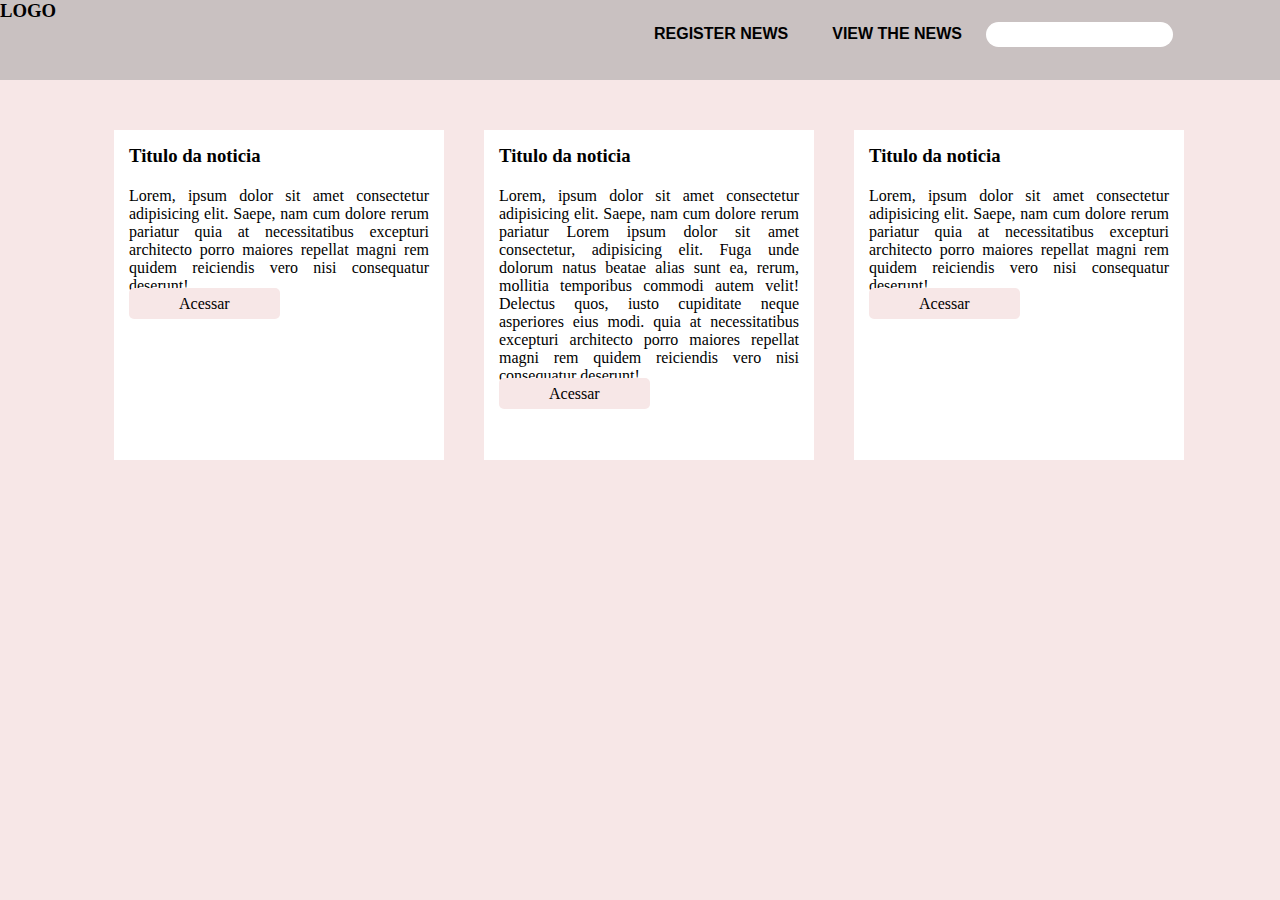
==== index.html @ b1ed82ed "initial implementation" ====
<!DOCTYPE html>
<html lang="en">
    <head>
        <meta charset="UTF-8">
        <meta http-equiv="X-UA-Compatible" content="IE=edge">
        <meta name="viewport" content="width=device-width, initial-scale=1.0">
        <link
            rel="stylesheet"
            href="https://use.fontawesome.com/releases/v5.15.4/css/all.css"
            integrity="sha384-DyZ88mC6Up2uqS4h/KRgHuoeGwBcD4Ng9SiP4dIRy0EXTlnuz47vAwmeGwVChigm"
            crossorigin="anonymous">
        <link rel="stylesheet" href="/css/site.css">
        <title>News blog</title>
    </head>
    <body>
        <header>

            <nav>
                <h3>LOGO</h3>
                <a href="#">REGISTER NEWS</a>
                <a href="#">VIEW THE NEWS</a>
                <input type="search" name="search" id="search">
                <button type="submit">
                    <i class="fas fa-search"></i>

                </nav>
            </header>
            <main>
                <div class="news-col">
                    <div class="news-card">
                        <h3>Titulo da noticia</h3>
                        <p>Lorem, ipsum dolor sit amet consectetur adipisicing elit. Saepe, nam cum
                            dolore rerum pariatur quia at necessitatibus excepturi architecto porro maiores
                            repellat magni rem quidem reiciendis vero nisi consequatur deserunt!</p>
                        <a href="#">Acessar</a>
                    </div>

                    <div class="news-card">
                        <h3>Titulo da noticia</h3>
                        <p>Lorem, ipsum dolor sit amet consectetur adipisicing elit. Saepe, nam cum
                            dolore rerum pariatur Lorem ipsum dolor sit amet consectetur, adipisicing elit. Fuga unde dolorum natus beatae alias sunt ea, rerum, mollitia temporibus commodi autem velit! Delectus quos, iusto cupiditate neque asperiores eius modi. quia at necessitatibus excepturi architecto porro maiores
                            repellat magni rem quidem reiciendis vero nisi consequatur deserunt!</p>
                        <a href="#">Acessar</a>
                    </div>
                    <div class="news-card">
                        <h3>Titulo da noticia</h3>
                        <p>Lorem, ipsum dolor sit amet consectetur adipisicing elit. Saepe, nam cum
                            dolore rerum pariatur quia at necessitatibus excepturi architecto porro maiores
                            repellat magni rem quidem reiciendis vero nisi consequatur deserunt!</p>
                        <a href="#">Acessar</a>
                    </div>
                </div>
            </main>
            <footer></footer>
        </body>
    </html>
---- css/site.css ----
:root {
    --cor0: rgb(247, 231, 231);
    --cor1: rgb(201, 193, 193);
    --cor2: rgba(138, 127, 127, 0.801);
}

* {
    padding: 0;
    margin: 0;
}

body {
    background-color: var(--cor0);
}
header {
    background-color: var(--cor1);
    height: 80px;

}

header nav {
    text-align: right;
    width: 90%;

}

header h3 {
    text-align: left;
    display: flex;
}

header nav a {
    padding: 20px;
    text-decoration: none;
    color: black;
    font-weight: bold;
    font-family: 'Franklin Gothic Medium', 'Arial Narrow', Arial, sans-serif;
}

header nav button {
    outline: none;
    border: none;
    background-color: white;
    margin-left: -25px;
}

header nav input {
    outline: none;
    border: none;
    padding: 5px;
    border-radius: 15px;

}

main {
    margin: auto;
    width: 90%;
}

main > .news-col {
    display: inline-flex;
    padding: 30px;
    width: 100%;

}
main > .news-col > .news-card {
    display: inline-block;
    background-color: #fff;
    width: 300px;
    height: 300px;
    padding: 15px;
    margin: 20px;
     
}

.news-col  p{
    margin-top: 20px;
    text-align: justify;
    
}

.news-col a{
    text-decoration: none;
    border-radius: 5px;
    color: black;
    padding: 7px 50px;
    width: 30px;
    background-color: var(--cor0);
}
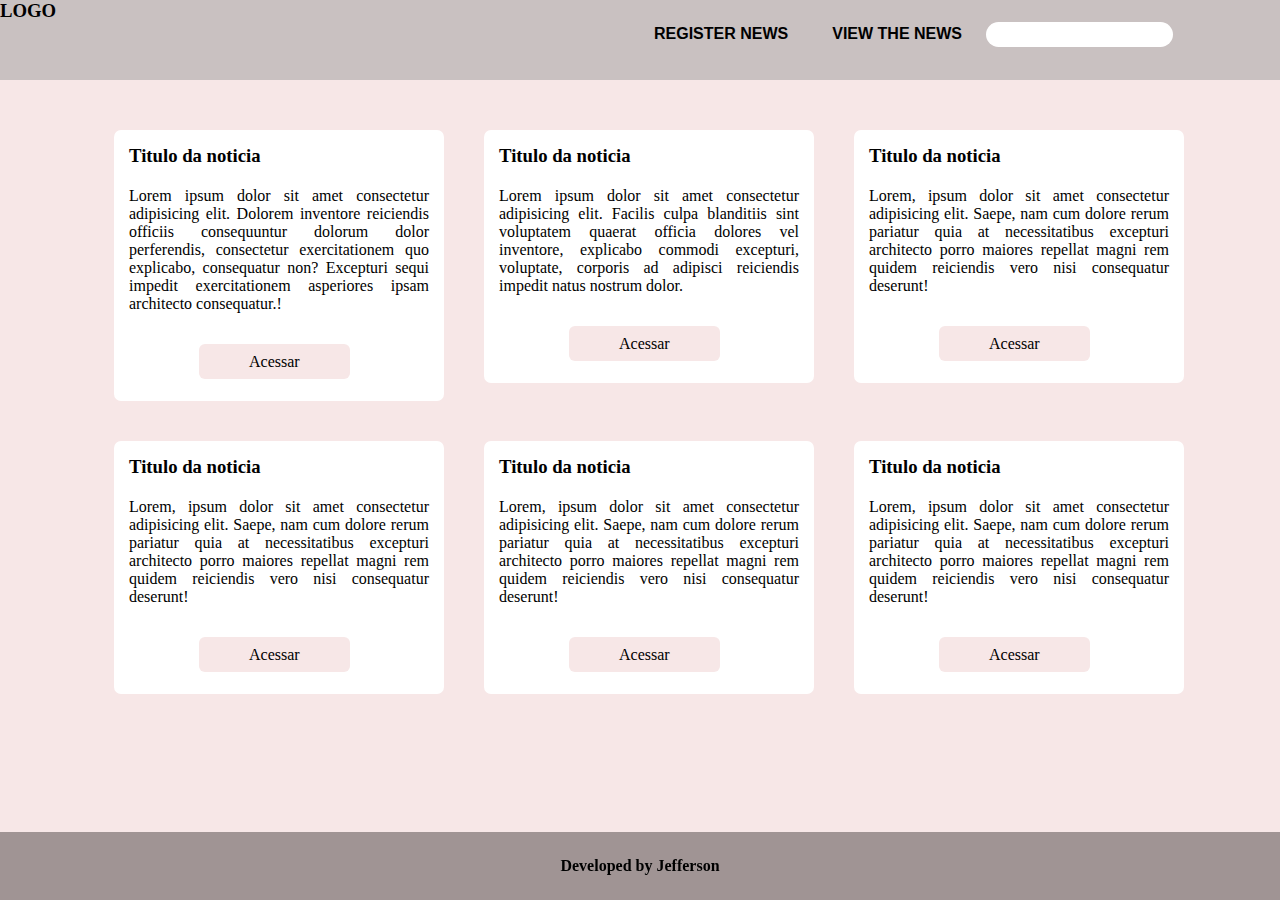
==== commit b7a4b1d6: "additional effects" ====
--- a/index.html
+++ b/index.html
@@ -29,16 +29,33 @@
                 <div class="news-col">
                     <div class="news-card">
                         <h3>Titulo da noticia</h3>
+                        <p>Lorem ipsum dolor sit amet consectetur adipisicing elit. Dolorem inventore reiciendis officiis consequuntur dolorum dolor perferendis, consectetur exercitationem quo explicabo, consequatur non? Excepturi sequi impedit exercitationem asperiores ipsam architecto consequatur.!</p>
+                        <a href="#">Acessar</a>
+                    </div>
+
+                    <div class="news-card">
+                        <h3>Titulo da noticia</h3>
+                        <p>Lorem ipsum dolor sit amet consectetur adipisicing elit. Facilis culpa blanditiis sint voluptatem quaerat officia dolores vel inventore, explicabo commodi excepturi, voluptate, corporis ad adipisci reiciendis impedit natus nostrum dolor.</p>
+                        <a href="#">Acessar</a>
+                    </div>
+                    <div class="news-card">
+                        <h3>Titulo da noticia</h3>
                         <p>Lorem, ipsum dolor sit amet consectetur adipisicing elit. Saepe, nam cum
                             dolore rerum pariatur quia at necessitatibus excepturi architecto porro maiores
                             repellat magni rem quidem reiciendis vero nisi consequatur deserunt!</p>
                         <a href="#">Acessar</a>
                     </div>
-
                     <div class="news-card">
                         <h3>Titulo da noticia</h3>
                         <p>Lorem, ipsum dolor sit amet consectetur adipisicing elit. Saepe, nam cum
-                            dolore rerum pariatur Lorem ipsum dolor sit amet consectetur, adipisicing elit. Fuga unde dolorum natus beatae alias sunt ea, rerum, mollitia temporibus commodi autem velit! Delectus quos, iusto cupiditate neque asperiores eius modi. quia at necessitatibus excepturi architecto porro maiores
+                            dolore rerum pariatur quia at necessitatibus excepturi architecto porro maiores
+                            repellat magni rem quidem reiciendis vero nisi consequatur deserunt!</p>
+                        <a href="#">Acessar</a>
+                    </div>
+                    <div class="news-card">
+                        <h3>Titulo da noticia</h3>
+                        <p>Lorem, ipsum dolor sit amet consectetur adipisicing elit. Saepe, nam cum
+                            dolore rerum pariatur quia at necessitatibus excepturi architecto porro maiores
                             repellat magni rem quidem reiciendis vero nisi consequatur deserunt!</p>
                         <a href="#">Acessar</a>
                     </div>
@@ -51,6 +68,6 @@
                     </div>
                 </div>
             </main>
-            <footer></footer>
+            <footer>Developed by Jefferson</footer>
         </body>
     </html>--- a/css/site.css
+++ b/css/site.css
@@ -15,7 +15,8 @@
 header {
     background-color: var(--cor1);
     height: 80px;
-
+    left: 0px;
+    right: 0px;
 }
 
 header nav {
@@ -55,35 +56,67 @@
 main {
     margin: auto;
     width: 90%;
+    display: block;
 }
 
 main > .news-col {
     display: inline-flex;
     padding: 30px;
     width: 100%;
+    flex-wrap: wrap;
+    margin-bottom: 50px;
 
 }
 main > .news-col > .news-card {
     display: inline-block;
     background-color: #fff;
     width: 300px;
-    height: 300px;
-    padding: 15px;
+    height: 100%;
+    padding: 15px 15px 30px 15px;
     margin: 20px;
+    border-radius: 7px;
      
 }
+main > .news-col > .news-card:hover {
+    transform: scale(1.1); 
+    transition: 0.6s;
+    box-shadow: 3px 4px 11px rgba(0, 0, 0, 0.384);
+}
 
-.news-col  p{
+
+.news-col .news-card p{
     margin-top: 20px;
     text-align: justify;
-    
+    margin-bottom: 40px;
 }
 
 .news-col a{
+    margin: 10px 70px 0px 70px;
+    text-align: center;
     text-decoration: none;
-    border-radius: 5px;
+    border-radius: 6px;
     color: black;
-    padding: 7px 50px;
+    padding: 9px 50px;
     width: 30px;
     background-color: var(--cor0);
+}
+
+.news-col a:hover{
+    text-decoration: none;
+    color: white;
+    background-color: var(--cor1);
+    transition: 0.5s;
+    box-shadow: 4px 2px 10px 0px rgba(0, 0, 0, 0.322);
+}
+
+footer{
+    background-color: var(--cor2);
+    text-align: center;
+    padding: 25px;
+    font-weight: bold;
+    position: fixed;
+    bottom: 0px;
+    right: 0px;
+    left: 0px;
+
 }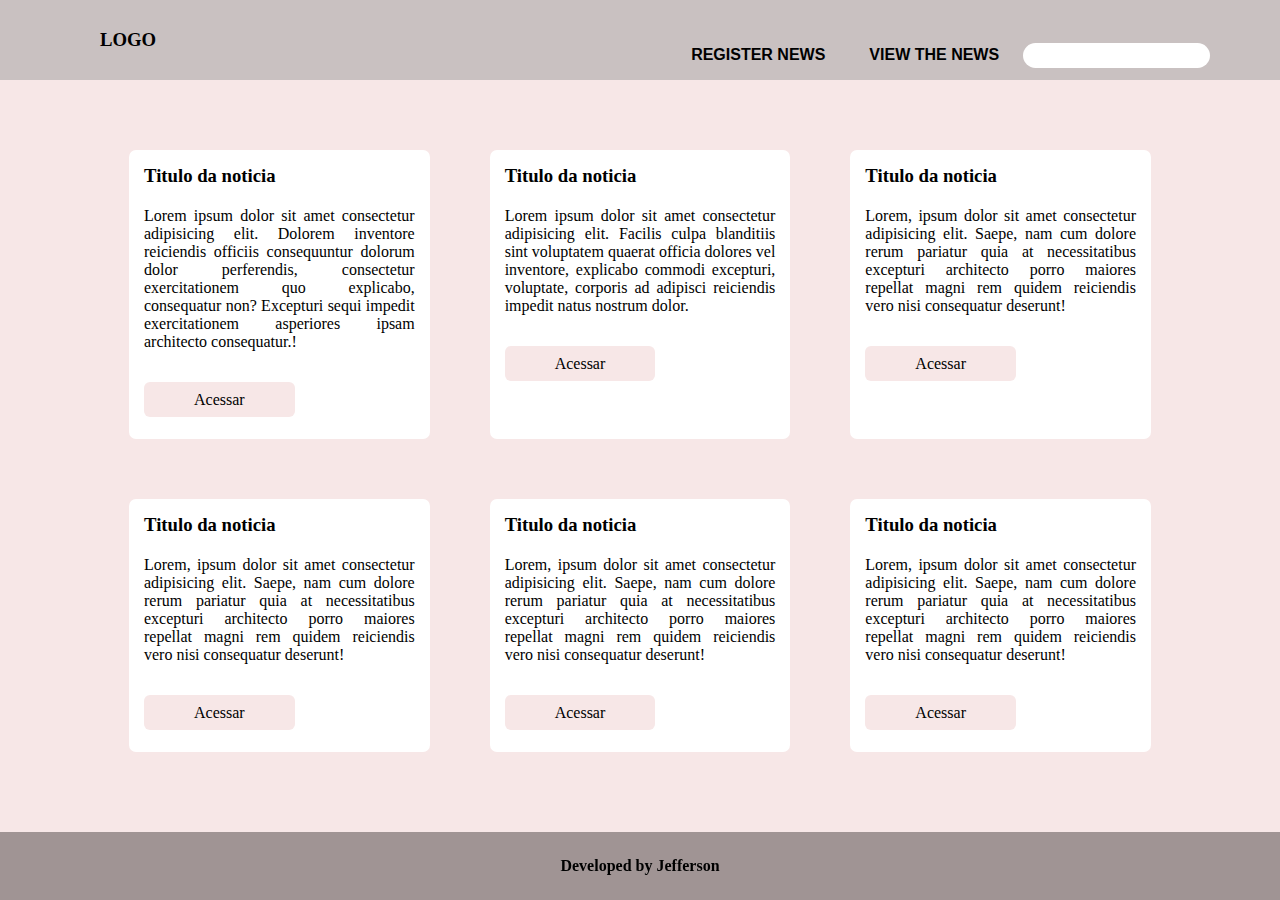
==== commit 9f69d602: "grid added" ====
--- a/index.html
+++ b/index.html
@@ -13,61 +13,70 @@
         <title>News blog</title>
     </head>
     <body>
-        <header>
+        <header class="top">
+            <h3>LOGO</h3>
+                <nav>
 
-            <nav>
-                <h3>LOGO</h3>
-                <a href="#">REGISTER NEWS</a>
-                <a href="#">VIEW THE NEWS</a>
-                <input type="search" name="search" id="search">
-                <button type="submit">
+                    <a href="#">REGISTER NEWS</a>
+                    <a href="#">VIEW THE NEWS</a>
+                    <input type="search" name="search" id="search">
+                    <button type="submit">
                     <i class="fas fa-search"></i>
 
                 </nav>
-            </header>
-            <main>
-                <div class="news-col">
-                    <div class="news-card">
-                        <h3>Titulo da noticia</h3>
-                        <p>Lorem ipsum dolor sit amet consectetur adipisicing elit. Dolorem inventore reiciendis officiis consequuntur dolorum dolor perferendis, consectetur exercitationem quo explicabo, consequatur non? Excepturi sequi impedit exercitationem asperiores ipsam architecto consequatur.!</p>
-                        <a href="#">Acessar</a>
+        </header>
+            <div class="wrapper">
+
+                <main>
+                    <div class="news-col">
+                        <div class="news-card">
+                            <h3>Titulo da noticia</h3>
+                            <p>Lorem ipsum dolor sit amet consectetur adipisicing elit. Dolorem inventore
+                                reiciendis officiis consequuntur dolorum dolor perferendis, consectetur
+                                exercitationem quo explicabo, consequatur non? Excepturi sequi impedit
+                                exercitationem asperiores ipsam architecto consequatur.!</p>
+                            <a href="#">Acessar</a>
+                        </div>
+
+                        <div class="news-card">
+                            <h3>Titulo da noticia</h3>
+                            <p>Lorem ipsum dolor sit amet consectetur adipisicing elit. Facilis culpa
+                                blanditiis sint voluptatem quaerat officia dolores vel inventore, explicabo
+                                commodi excepturi, voluptate, corporis ad adipisci reiciendis impedit natus
+                                nostrum dolor.</p>
+                            <a href="#">Acessar</a>
+                        </div>
+                        <div class="news-card">
+                            <h3>Titulo da noticia</h3>
+                            <p>Lorem, ipsum dolor sit amet consectetur adipisicing elit. Saepe, nam cum
+                                dolore rerum pariatur quia at necessitatibus excepturi architecto porro maiores
+                                repellat magni rem quidem reiciendis vero nisi consequatur deserunt!</p>
+                            <a href="#">Acessar</a>
+                        </div>
+                        <div class="news-card">
+                            <h3>Titulo da noticia</h3>
+                            <p>Lorem, ipsum dolor sit amet consectetur adipisicing elit. Saepe, nam cum
+                                dolore rerum pariatur quia at necessitatibus excepturi architecto porro maiores
+                                repellat magni rem quidem reiciendis vero nisi consequatur deserunt!</p>
+                            <a href="#">Acessar</a>
+                        </div>
+                        <div class="news-card">
+                            <h3>Titulo da noticia</h3>
+                            <p>Lorem, ipsum dolor sit amet consectetur adipisicing elit. Saepe, nam cum
+                                dolore rerum pariatur quia at necessitatibus excepturi architecto porro maiores
+                                repellat magni rem quidem reiciendis vero nisi consequatur deserunt!</p>
+                            <a href="#">Acessar</a>
+                        </div>
+                        <div class="news-card">
+                            <h3>Titulo da noticia</h3>
+                            <p>Lorem, ipsum dolor sit amet consectetur adipisicing elit. Saepe, nam cum
+                                dolore rerum pariatur quia at necessitatibus excepturi architecto porro maiores
+                                repellat magni rem quidem reiciendis vero nisi consequatur deserunt!</p>
+                            <a href="#">Acessar</a>
+                        </div>
                     </div>
-
-                    <div class="news-card">
-                        <h3>Titulo da noticia</h3>
-                        <p>Lorem ipsum dolor sit amet consectetur adipisicing elit. Facilis culpa blanditiis sint voluptatem quaerat officia dolores vel inventore, explicabo commodi excepturi, voluptate, corporis ad adipisci reiciendis impedit natus nostrum dolor.</p>
-                        <a href="#">Acessar</a>
-                    </div>
-                    <div class="news-card">
-                        <h3>Titulo da noticia</h3>
-                        <p>Lorem, ipsum dolor sit amet consectetur adipisicing elit. Saepe, nam cum
-                            dolore rerum pariatur quia at necessitatibus excepturi architecto porro maiores
-                            repellat magni rem quidem reiciendis vero nisi consequatur deserunt!</p>
-                        <a href="#">Acessar</a>
-                    </div>
-                    <div class="news-card">
-                        <h3>Titulo da noticia</h3>
-                        <p>Lorem, ipsum dolor sit amet consectetur adipisicing elit. Saepe, nam cum
-                            dolore rerum pariatur quia at necessitatibus excepturi architecto porro maiores
-                            repellat magni rem quidem reiciendis vero nisi consequatur deserunt!</p>
-                        <a href="#">Acessar</a>
-                    </div>
-                    <div class="news-card">
-                        <h3>Titulo da noticia</h3>
-                        <p>Lorem, ipsum dolor sit amet consectetur adipisicing elit. Saepe, nam cum
-                            dolore rerum pariatur quia at necessitatibus excepturi architecto porro maiores
-                            repellat magni rem quidem reiciendis vero nisi consequatur deserunt!</p>
-                        <a href="#">Acessar</a>
-                    </div>
-                    <div class="news-card">
-                        <h3>Titulo da noticia</h3>
-                        <p>Lorem, ipsum dolor sit amet consectetur adipisicing elit. Saepe, nam cum
-                            dolore rerum pariatur quia at necessitatibus excepturi architecto porro maiores
-                            repellat magni rem quidem reiciendis vero nisi consequatur deserunt!</p>
-                        <a href="#">Acessar</a>
-                    </div>
-                </div>
-            </main>
-            <footer>Developed by Jefferson</footer>
+                </main>
+                <footer>Developed by Jefferson</footer>
+            </div>
         </body>
     </html>--- a/css/site.css
+++ b/css/site.css
@@ -11,6 +11,33 @@
 
 body {
     background-color: var(--cor0);
+}
+
+
+
+.top{
+    display: grid;
+    grid-gap: 20px;
+    grid-template-areas: 
+        "logo nav nav";
+}
+
+header >  h3{
+    grid-area: logo;
+    background-position: bottom right;
+    display: flex;
+    padding-left: 100px;
+    flex-direction: column;
+    align-items: flex-start;
+    justify-content: center;
+}
+
+.top > nav{
+    grid-area: nav;
+    align-items: center;
+    align-content: center;
+    justify-content: center;
+    padding-top: 30px;
 }
 header {
     background-color: var(--cor1);
@@ -53,25 +80,28 @@
 
 }
 
+.wrapper{
+    display: grid;
+    grid-gap: 20px;
+    margin: 50px;
+}
 main {
     margin: auto;
     width: 90%;
-    display: block;
+    display: grid;
+    grid-template-columns: repeat(auto-fit, minmax(300px, 1fr));
 }
 
 main > .news-col {
-    display: inline-flex;
-    padding: 30px;
-    width: 100%;
-    flex-wrap: wrap;
-    margin-bottom: 50px;
-
+    display: grid;
+    grid-template-columns: repeat(auto-fit, minmax(320px, 1fr));
+    grid-gap: 20px;
+    margin-bottom: 70px;
+    
 }
 main > .news-col > .news-card {
-    display: inline-block;
+    align-items: center;
     background-color: #fff;
-    width: 300px;
-    height: 100%;
     padding: 15px 15px 30px 15px;
     margin: 20px;
     border-radius: 7px;
@@ -91,7 +121,6 @@
 }
 
 .news-col a{
-    margin: 10px 70px 0px 70px;
     text-align: center;
     text-decoration: none;
     border-radius: 6px;
@@ -119,4 +148,5 @@
     right: 0px;
     left: 0px;
 
-}+}
+
